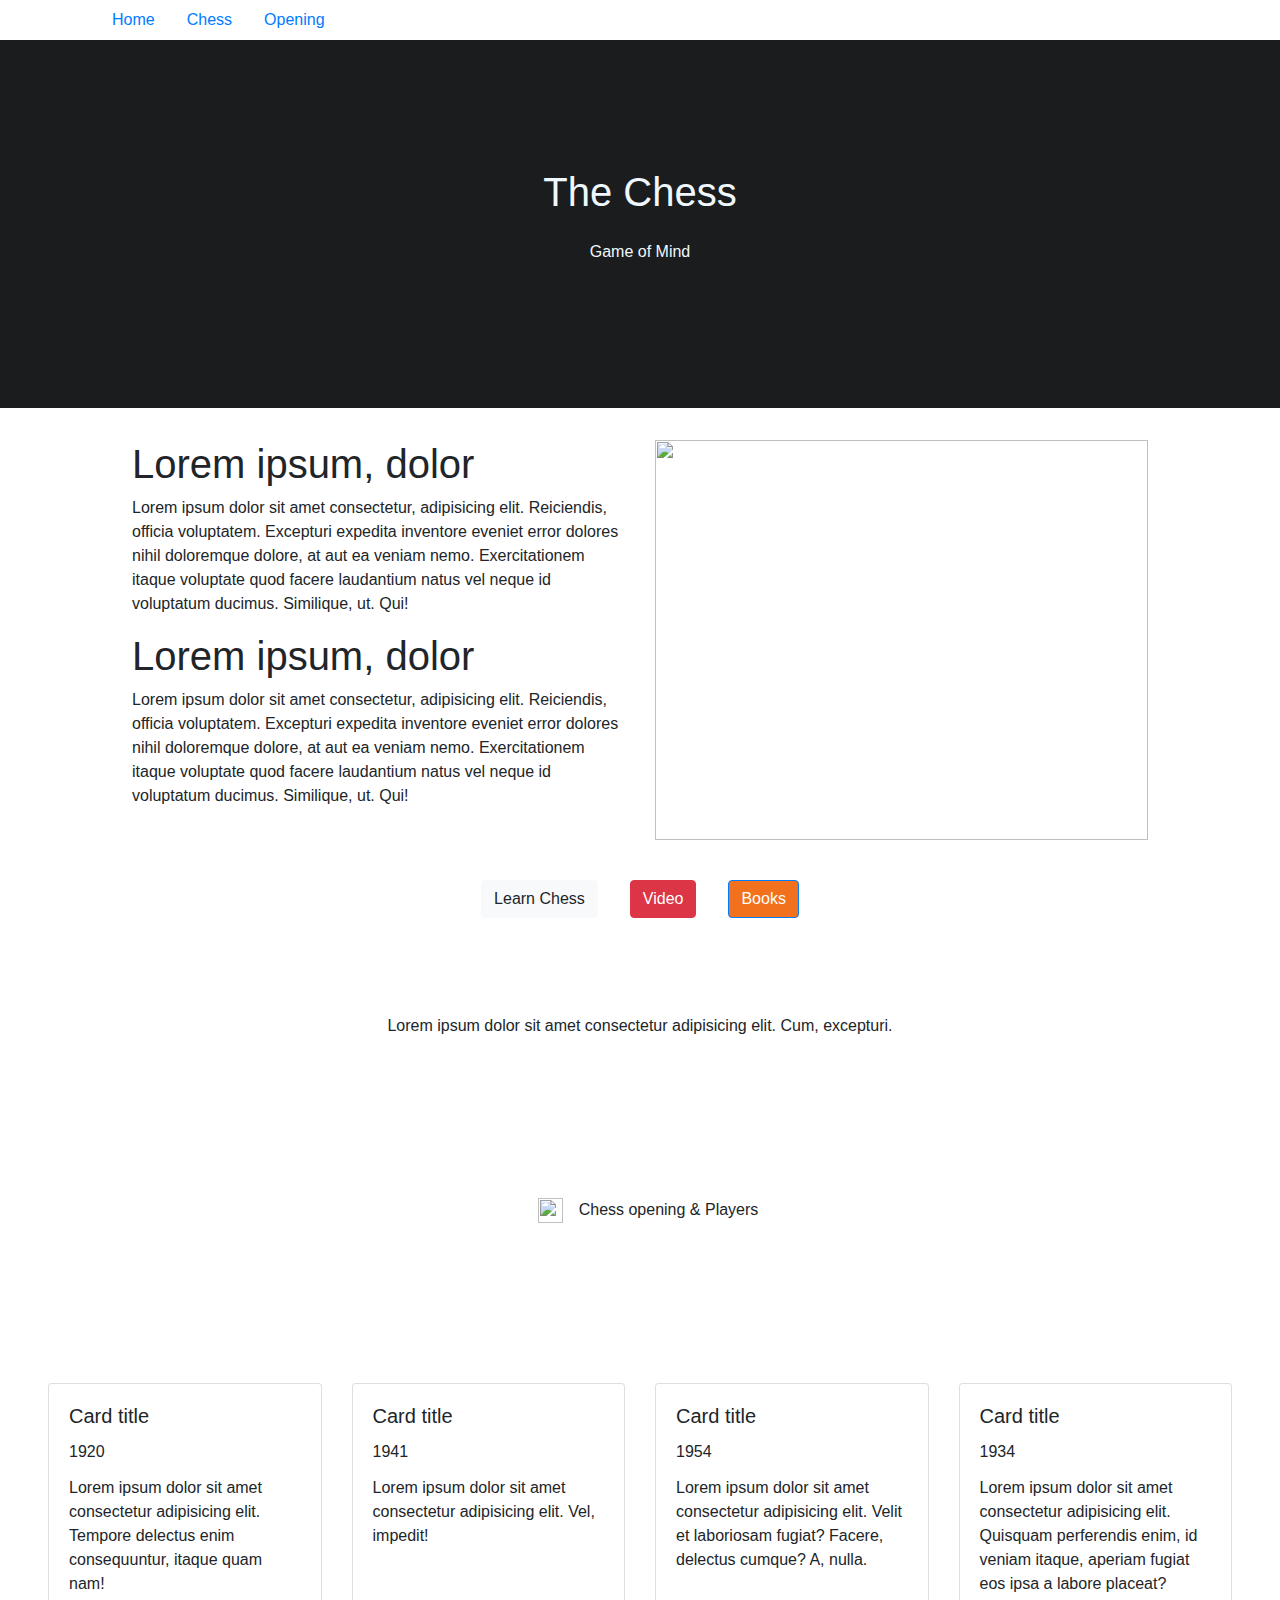
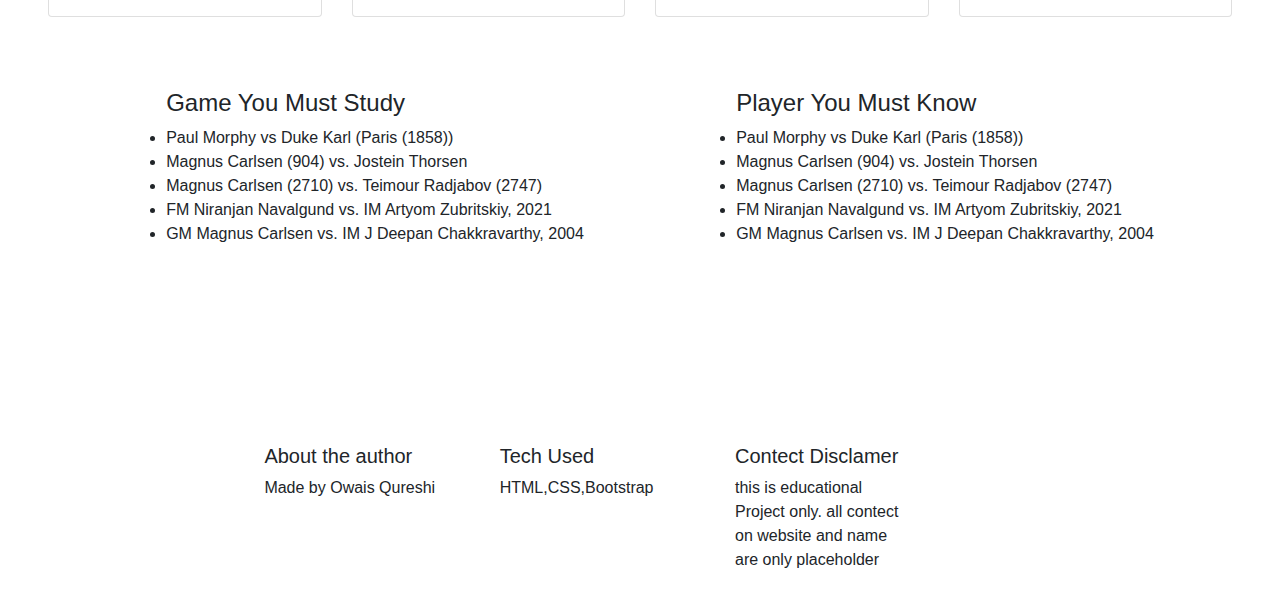
==== index.html @ cb864bc7 "footer fix" ====
<!DOCTYPE html>
<html lang="en">

<head>
  <meta name="viewport" content="width=device-width, initial-scale=1" />
  <link rel="stylesheet" href="https://maxcdn.bootstrapcdn.com/bootstrap/4.5.2/css/bootstrap.min.css" />
  <script src="https://ajax.googleapis.com/ajax/libs/jquery/3.5.1/jquery.min.js"></script>
  <script src="https://cdnjs.cloudflare.com/ajax/libs/popper.js/1.16.0/umd/popper.min.js"></script>
  <script src="https://maxcdn.bootstrapcdn.com/bootstrap/4.5.2/js/bootstrap.min.js"></script>
  <style>
    .navbar .navbar-toggler {
      border-color: transparent;
    }
  </style>
  <link rel="stylesheet" href="style.css" />
</head>

<body>
  <div class="container" style="max-width: 100%">

    <div class="row">
      <div class="col-sm-12 p-0">
        <div class="d-md-none">
          <nav class="navbar navbar-light bg-dark" style="max-width: 1500px">
            <button class="navbar-toggler" type="button" data-toggle="collapse" data-target="#toggle"
              aria-controls="navbarSupportedContent" aria-expanded="false" aria-label="Toggle navigation">
              <span class="navbar-toggler-icon"></span>
            </button>

            <div class="collapse navbar-collapse" id="toggle">
              <ul class=" nav">
                <li class="nav-item">
                  <a class="nav-link active" href="#Home">Home</a>
                </li>
                <li class="nav-item">
                  <a class="nav-link" href="#Chess">Chess</a>
                </li>
                <li class="nav-item">
                  <a class="nav-link" href="#Opening">Opening</a>
                </li>
              </ul>
            </div>
          </nav>
        </div>
        <div class="col-sm-12 navigation p-0 m-0">
          <nav class="prime_style d-none d-md-block">
            <ul class="nav" style="margin-left: 6rem;">
              <li class="nav-item">
                <a class="nav-link text-primary active" href="#Home">Home</a>
              </li>
              <li class="nav-item">
                <a class="nav-link" href="#Chess">Chess</a>
              </li>
              <li class="nav-item">
                <a class="nav-link" href="#Opening">Opening</a>
              </li>
            </ul>
          </nav>
        </div>
      </div>
    </div>
    <div class="row" style="padding: 8rem;background-color: #1B1C1D; color: aliceblue;">
      <div class="col-12 text-center">
        <h1 class="pb-3">The Chess</h1>
        <p>Game of Mind</p>
      </div>
    </div>


    <!-- menu and showcase end -->
    <div class="container-sm">

      <div class="row m-4 p-2">
        <div class="col-xs-12  col-md-6" id="Chess">
          <div>
            <h1>Lorem ipsum, dolor</h1>
            <p>
              Lorem ipsum dolor sit amet consectetur, adipisicing elit.
              Reiciendis, officia voluptatem. Excepturi expedita inventore eveniet
              error dolores nihil doloremque dolore, at aut ea veniam nemo.
              Exercitationem itaque voluptate quod facere laudantium natus vel
              neque id voluptatum ducimus. Similique, ut. Qui!
            </p>
          </div>

          <div>
            <h1>Lorem ipsum, dolor</h1>
            <p>
              Lorem ipsum dolor sit amet consectetur, adipisicing elit.
              Reiciendis, officia voluptatem. Excepturi expedita inventore eveniet
              error dolores nihil doloremque dolore, at aut ea veniam nemo.
              Exercitationem itaque voluptate quod facere laudantium natus vel
              neque id voluptatum ducimus. Similique, ut. Qui!
            </p>
          </div>
        </div>
        <div class="col-xs-12  col-md-6">
          <img src="./mainPic.png" style="width:100%;height:400px;" />
        </div>
      </div>
    </div>
  </div>

  <div class="d-flex text-center align-items-center justify-content-center social">
    <button type="button" class="btn btn-light mx-3 mt-2">
      <i class="fa-brands fa-wikipedia-w"></i>Learn Chess
    </button>
    <button type="button" class="btn btn-danger mx-3 mt-2">
      <i class="fa-brands fa-youtube"></i>Video
    </button>
    <button type="button" class="btn btn-primary mx-3 mt-2" style="background-color: #f2711c">
      <i class="fa-brands fa-amazon"></i>Books
    </button>
  </div>
  </div>


  <div class="container prime_style mt-5 p-5" style="max-width: 100%">
    <div class="row">
      <div class="col-12  d-flex justify-content-center ">
        <p>Lorem ipsum dolor sit amet consectetur adipisicing elit. Cum, excepturi.</p>
      </div>
    </div>
  </div>


  <div class="container  mt-5 p-5" style="max-width: 100%">
    <div class="row">
      <div class="col-12  d-flex justify-content-center ">
        <p class="font"> <span class="m-3"><img src="./strategy.png" width="25px" height="25px" alt=""></span>Chess
          opening & Players</p>
      </div>
    </div>
  </div>

  <div class="container d-flex justify-content-center  mt-5 p-5" style="max-width: 100%">
    <div class="row">
      <div class="col-lg-3 col-md-6 d-flex justify-content-center mb-4">
        <div class="card" style="width: 18rem;">

          <div class="card-body">
            <h5 class="card-title">Card title</h5>
            <p class="card-title">1920</p>
            <p class="card-text">Lorem ipsum dolor sit amet consectetur adipisicing elit. Tempore delectus enim
              consequuntur, itaque quam nam!</p>

          </div>
        </div>
      </div>

      <div class="col-lg-3 col-md-6 d-flex justify-content-center mb-4 ">
        <div class="card" style="width: 18rem;">

          <div class="card-body">
            <h5 class="card-title">Card title</h5>
            <p class="card-title">1941</p>
            <p class="card-text">Lorem ipsum dolor sit amet consectetur adipisicing elit. Vel, impedit!</p>

          </div>
        </div>
      </div>
      <div class="col-lg-3 col-md-6 d-flex justify-content-center mb-4">
        <div class="card" style="width: 18rem;">

          <div class="card-body">

            <h5 class="card-title">Card title</h5>
            <p class="card-title">1954</p>
            <p class="card-text">Lorem ipsum dolor sit amet consectetur adipisicing elit. Velit et laboriosam fugiat?
              Facere, delectus cumque? A, nulla.</p>

          </div>
        </div>
      </div>

      <div class="col-lg-3 col-md-6 d-flex justify-content-center mb-4">
        <div class="card" style="width: 18rem;">
          <div class="card-body">
            <h5 class="card-title">Card title</h5>
            <p class="card-title">1934</p>
            <p class="card-text">Lorem ipsum dolor sit amet consectetur adipisicing elit. Quisquam perferendis enim, id
              veniam itaque, aperiam fugiat eos ipsa a labore placeat?</p>
          </div>
        </div>
      </div>
    </div>
  </div>

  <div class="container">


    <div class="row">
      <div class="col-md-6  col-sm-12 d-flex justify-content-center">
        <ul>
          <h4> Game You Must Study</h4>
          <li>Paul Morphy vs Duke Karl (Paris (1858))</li>
          <li>Magnus Carlsen (904) vs. Jostein Thorsen</li>
          <li>Magnus Carlsen (2710) vs. Teimour Radjabov (2747)</li>
          <li>FM Niranjan Navalgund vs. IM Artyom Zubritskiy, 2021</li>
          <li>GM Magnus Carlsen vs. IM J Deepan Chakkravarthy, 2004</li>
        </ul>
      </div>
      <div class="col-md-6  col-sm-12 d-flex justify-content-center">
        <ul>
          <h4> Player You Must Know</h4>
          <li>Paul Morphy vs Duke Karl (Paris (1858))</li>
          <li>Magnus Carlsen (904) vs. Jostein Thorsen</li>
          <li>Magnus Carlsen (2710) vs. Teimour Radjabov (2747)</li>
          <li>FM Niranjan Navalgund vs. IM Artyom Zubritskiy, 2021</li>
          <li>GM Magnus Carlsen vs. IM J Deepan Chakkravarthy, 2004</li>
        </ul>
      </div>
    </div>
  </div>  




  <div class="container-fluaid prime_style" style="margin-top: 10.4rem">
    <div class="container  d-flex justify-content-center">
    
     <div class="row">
    
     
      <div class="col-xl-3 col-sm-12  justify-content-center m-sm-3" style="border-right: 1px solid rgb(255, 255, 255);">
        <h5>About the author</h5>
        <p>Made by Owais Qureshi</p>
      </div>

      <div class="col-xl-3 col-sm-12  justify-content-center m-sm-3"  style="border-right: 1px solid rgb(255, 255, 255);">
        <h5>Tech Used</h5>
        <p>HTML,CSS,Bootstrap</p>
      </div>
      <div class="col-xl-3 col-sm-12  justify-content-center m-sm-3" >
        <h5>Contect Disclamer</h5>
        <p>
          this is educational Project only. all contect <br />on website and
          name are only placeholder
        </p>
      </div>
    </div>
  </div>
  </div>

  <script src="https://cdn.jsdelivr.net/npm/bootstrap@5.3.0-alpha3/dist/js/bootstrap.bundle.min.js"
    integrity="sha384-ENjdO4Dr2bkBIFxQpeoTz1HIcje39Wm4jDKdf19U8gI4ddQ3GYNS7NTKfAdVQSZe"
    crossorigin="anonymous"></script>
</body>

</html>
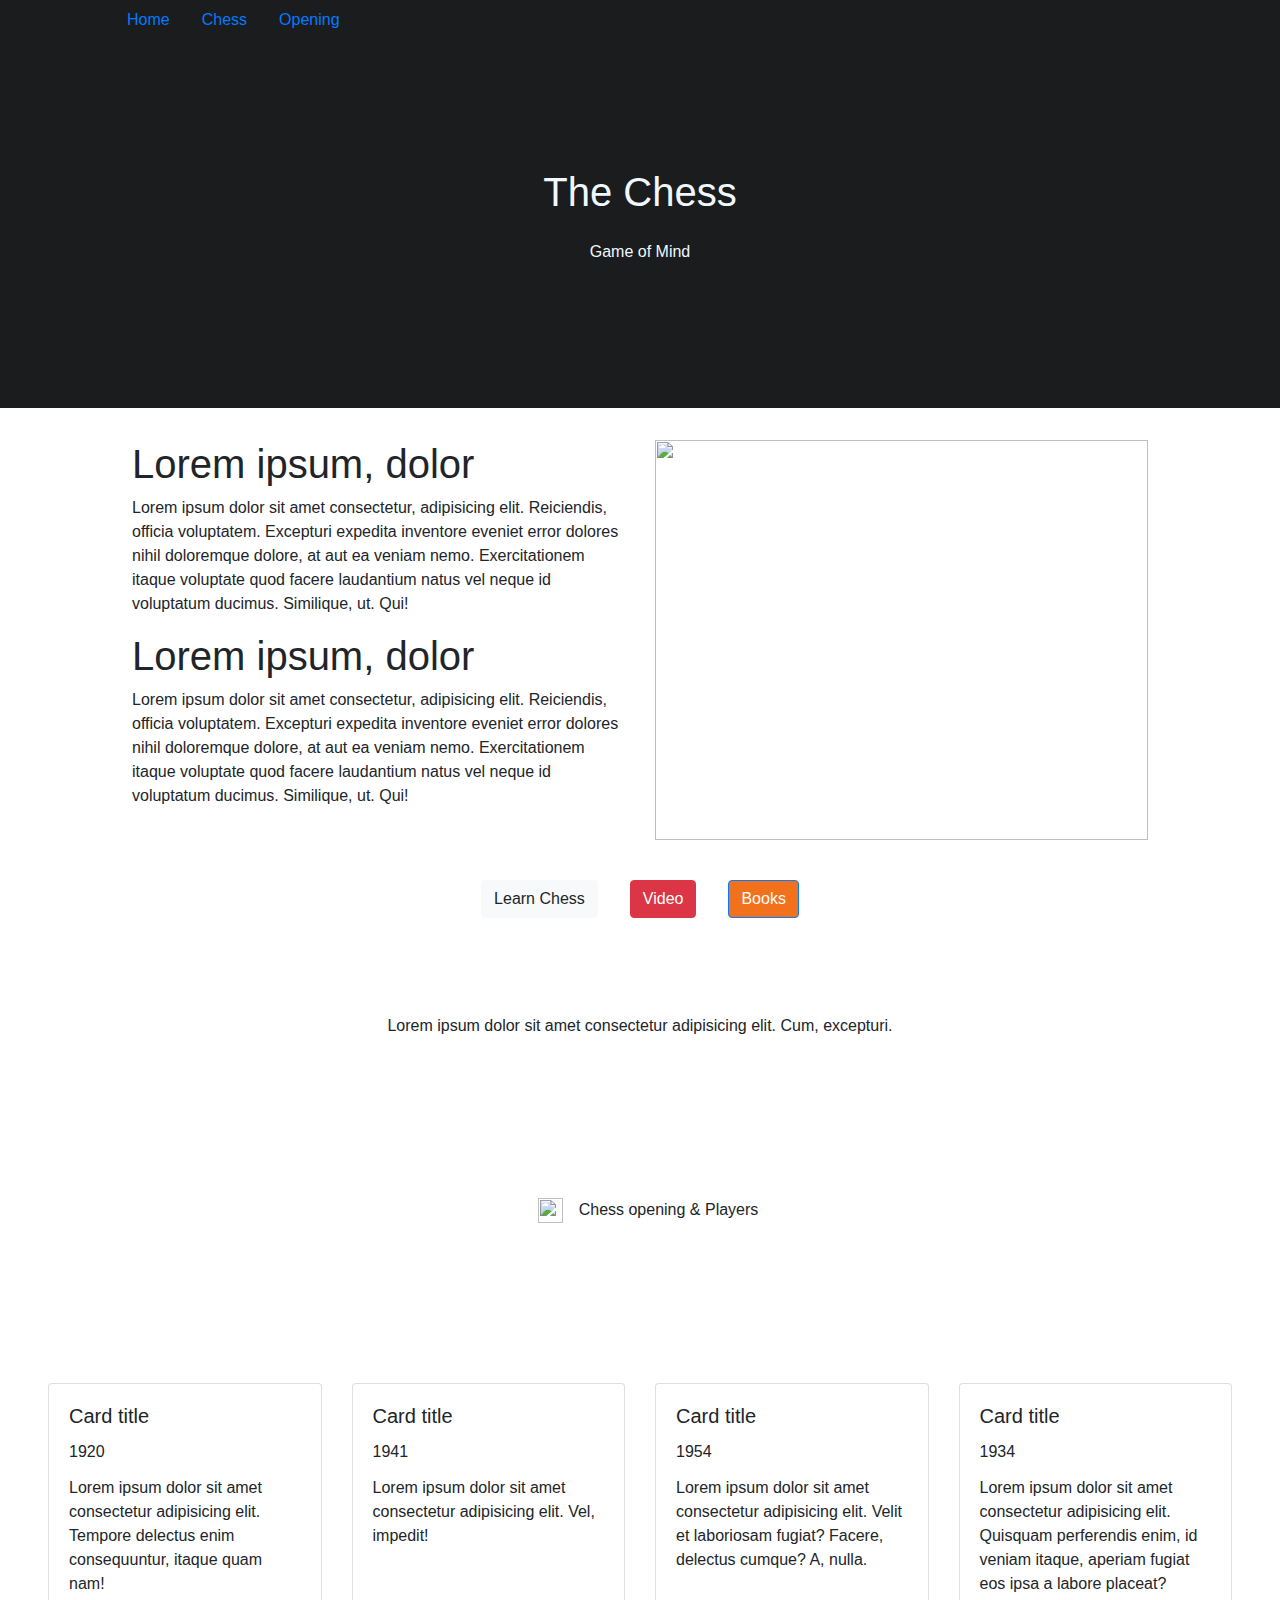
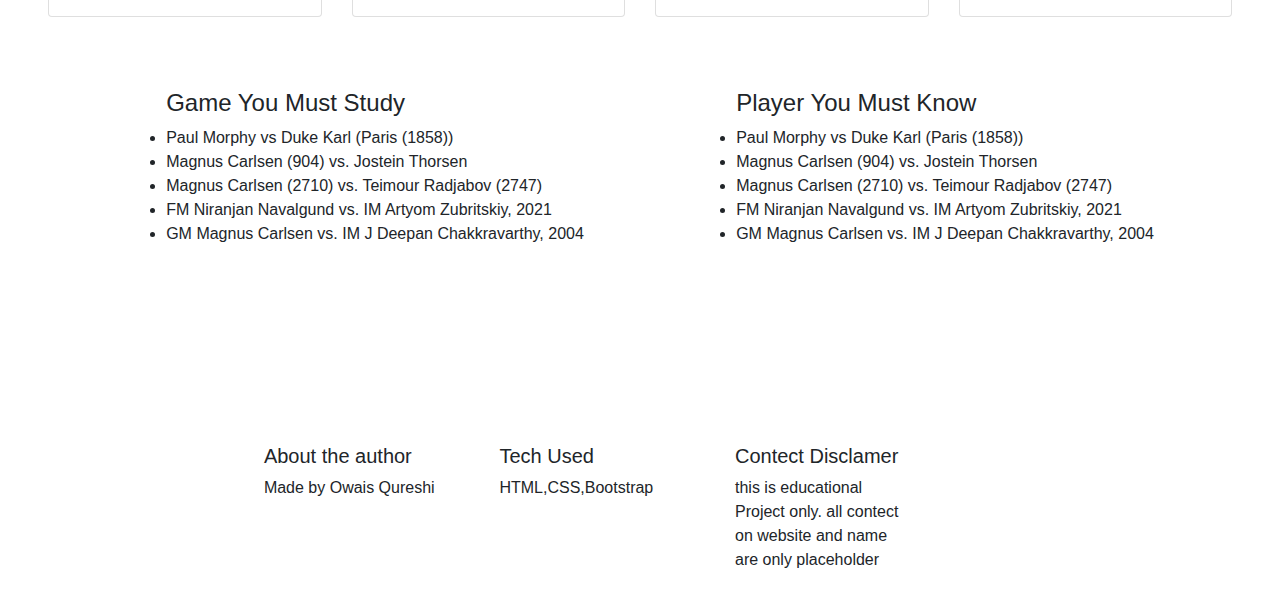
==== commit d353e83d: "menu padding issue fix" ====
--- a/index.html
+++ b/index.html
@@ -17,7 +17,6 @@
 
 <body>
   <div class="container" style="max-width: 100%">
-
     <div class="row">
       <div class="col-sm-12 p-0">
         <div class="d-md-none">
@@ -42,64 +41,66 @@
             </div>
           </nav>
         </div>
-        <div class="col-sm-12 navigation p-0 m-0">
-          <nav class="prime_style d-none d-md-block">
-            <ul class="nav" style="margin-left: 6rem;">
-              <li class="nav-item">
-                <a class="nav-link text-primary active" href="#Home">Home</a>
-              </li>
-              <li class="nav-item">
-                <a class="nav-link" href="#Chess">Chess</a>
-              </li>
-              <li class="nav-item">
-                <a class="nav-link" href="#Opening">Opening</a>
-              </li>
-            </ul>
-          </nav>
-        </div>
-      </div>
-    </div>
-    <div class="row" style="padding: 8rem;background-color: #1B1C1D; color: aliceblue;">
-      <div class="col-12 text-center">
+      
+      </div>
+      
+    </div>
+    <div class="row" style="background-color: #1B1C1D; color: aliceblue;">
+      <div class="col-sm-12">
+        <nav class="d-none d-md-block"  style="margin-left:6rem">
+          <ul class="nav">
+            <li class="nav-item">
+              <a class="nav-link text-primary active" href="#Home">Home</a>
+            </li>
+            <li class="nav-item">
+              <a class="nav-link" href="#Chess">Chess</a>
+            </li>
+            <li class="nav-item">
+              <a class="nav-link" href="#Opening">Opening</a>
+            </li>
+          </ul>
+        </nav>
+      </div>
+      <div class="col-12 text-center" style="padding: 8rem;">
         <h1 class="pb-3">The Chess</h1>
         <p>Game of Mind</p>
       </div>
     </div>
-
-
-    <!-- menu and showcase end -->
-    <div class="container-sm">
-
-      <div class="row m-4 p-2">
-        <div class="col-xs-12  col-md-6" id="Chess">
-          <div>
-            <h1>Lorem ipsum, dolor</h1>
-            <p>
-              Lorem ipsum dolor sit amet consectetur, adipisicing elit.
-              Reiciendis, officia voluptatem. Excepturi expedita inventore eveniet
-              error dolores nihil doloremque dolore, at aut ea veniam nemo.
-              Exercitationem itaque voluptate quod facere laudantium natus vel
-              neque id voluptatum ducimus. Similique, ut. Qui!
-            </p>
-          </div>
-
-          <div>
-            <h1>Lorem ipsum, dolor</h1>
-            <p>
-              Lorem ipsum dolor sit amet consectetur, adipisicing elit.
-              Reiciendis, officia voluptatem. Excepturi expedita inventore eveniet
-              error dolores nihil doloremque dolore, at aut ea veniam nemo.
-              Exercitationem itaque voluptate quod facere laudantium natus vel
-              neque id voluptatum ducimus. Similique, ut. Qui!
-            </p>
-          </div>
-        </div>
-        <div class="col-xs-12  col-md-6">
-          <img src="./mainPic.png" style="width:100%;height:400px;" />
-        </div>
-      </div>
-    </div>
-  </div>
+  </div>
+  
+  <!-- menu and showcase end -->
+  <div class="container-sm">
+
+    <div class="row m-4 p-2">
+      <div class="col-xs-12  col-md-6" id="Chess">
+        <div>
+          <h1>Lorem ipsum, dolor</h1>
+          <p>
+            Lorem ipsum dolor sit amet consectetur, adipisicing elit.
+            Reiciendis, officia voluptatem. Excepturi expedita inventore eveniet
+            error dolores nihil doloremque dolore, at aut ea veniam nemo.
+            Exercitationem itaque voluptate quod facere laudantium natus vel
+            neque id voluptatum ducimus. Similique, ut. Qui!
+          </p>
+        </div>
+
+        <div>
+          <h1>Lorem ipsum, dolor</h1>
+          <p>
+            Lorem ipsum dolor sit amet consectetur, adipisicing elit.
+            Reiciendis, officia voluptatem. Excepturi expedita inventore eveniet
+            error dolores nihil doloremque dolore, at aut ea veniam nemo.
+            Exercitationem itaque voluptate quod facere laudantium natus vel
+            neque id voluptatum ducimus. Similique, ut. Qui!
+          </p>
+        </div>
+      </div>
+      <div class="col-xs-12  col-md-6">
+        <img src="./mainPic.png" style="width:100%;height:400px;" />
+      </div>
+    </div>
+  </div>
+
 
   <div class="d-flex text-center align-items-center justify-content-center social">
     <button type="button" class="btn btn-light mx-3 mt-2">
@@ -211,35 +212,38 @@
         </ul>
       </div>
     </div>
-  </div>  
+  </div>
 
 
 
 
   <div class="container-fluaid prime_style" style="margin-top: 10.4rem">
     <div class="container  d-flex justify-content-center">
-    
-     <div class="row">
-    
-     
-      <div class="col-xl-3 col-sm-12  justify-content-center m-sm-3" style="border-right: 1px solid rgb(255, 255, 255);">
-        <h5>About the author</h5>
-        <p>Made by Owais Qureshi</p>
-      </div>
-
-      <div class="col-xl-3 col-sm-12  justify-content-center m-sm-3"  style="border-right: 1px solid rgb(255, 255, 255);">
-        <h5>Tech Used</h5>
-        <p>HTML,CSS,Bootstrap</p>
-      </div>
-      <div class="col-xl-3 col-sm-12  justify-content-center m-sm-3" >
-        <h5>Contect Disclamer</h5>
-        <p>
-          this is educational Project only. all contect <br />on website and
-          name are only placeholder
-        </p>
-      </div>
-    </div>
-  </div>
+
+      <div class="row">
+
+
+        <div class="col-xl-3 col-sm-12  justify-content-center m-sm-3"
+          style="border-right: 1px solid rgb(255, 255, 255);">
+          <h5>About the author</h5>
+          <p>Made by Owais Qureshi</p>
+        </div>
+
+        <div class="col-xl-3 col-sm-12  justify-content-center m-sm-3"
+          style="border-right: 1px solid rgb(255, 255, 255);">
+          <h5>Tech Used</h5>
+          <p>HTML,CSS,Bootstrap</p>
+        </div>
+        <div class="col-xl-3 col-sm-12  justify-content-center m-sm-3"
+          style="border-right: 1px solid rgb(255, 255, 255);">
+          <h5>Contect Disclamer</h5>
+          <p>
+            this is educational Project only. all contect <br />on website and
+            name are only placeholder
+          </p>
+        </div>
+      </div>
+    </div>
   </div>
 
   <script src="https://cdn.jsdelivr.net/npm/bootstrap@5.3.0-alpha3/dist/js/bootstrap.bundle.min.js"
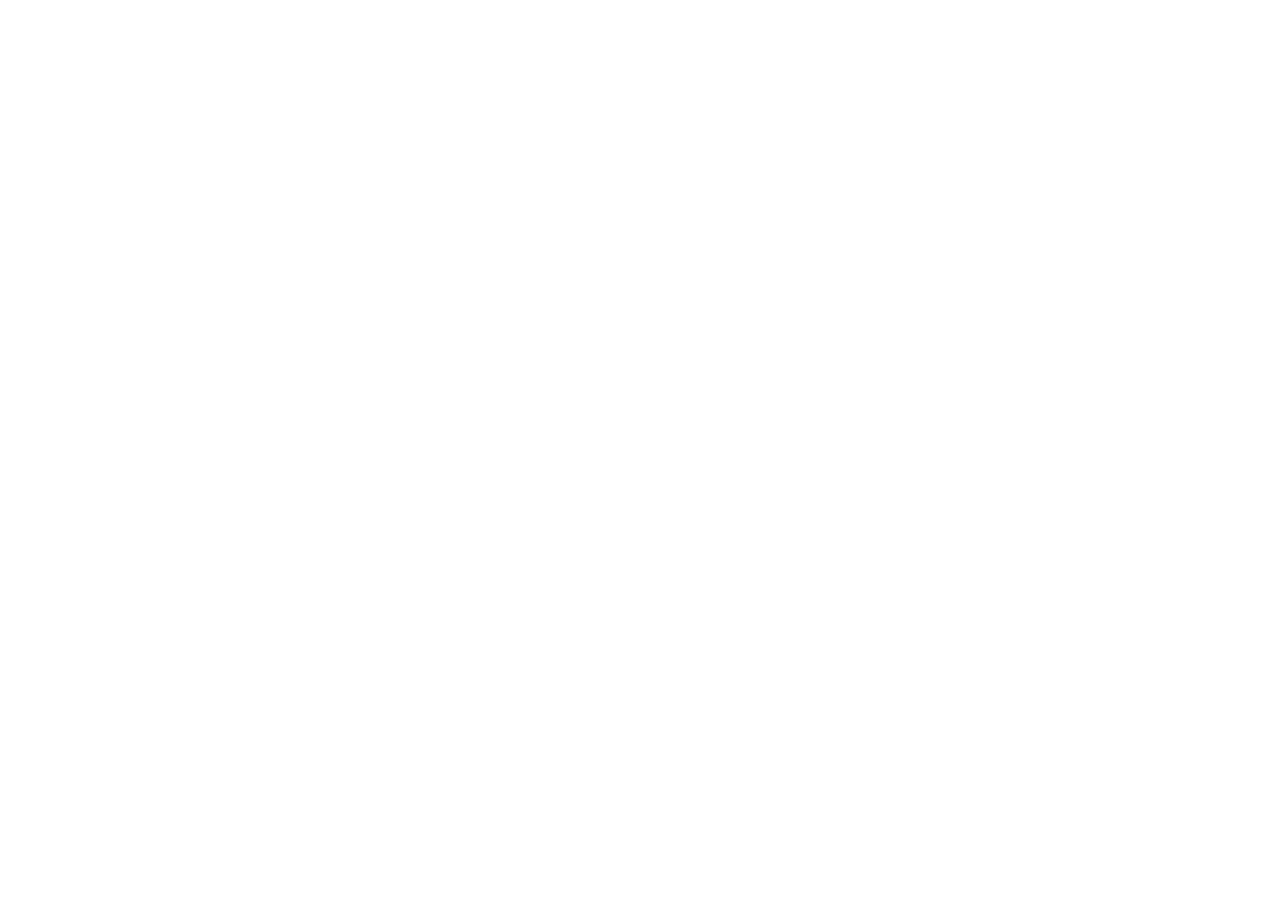
==== commit 2c3dc6d3: "init" ====
--- a/index.html
+++ b/index.html
@@ -16,235 +16,7 @@
 </head>
 
 <body>
-  <div class="container" style="max-width: 100%">
-    <div class="row">
-      <div class="col-sm-12 p-0">
-        <div class="d-md-none">
-          <nav class="navbar navbar-light bg-dark" style="max-width: 1500px">
-            <button class="navbar-toggler" type="button" data-toggle="collapse" data-target="#toggle"
-              aria-controls="navbarSupportedContent" aria-expanded="false" aria-label="Toggle navigation">
-              <span class="navbar-toggler-icon"></span>
-            </button>
-
-            <div class="collapse navbar-collapse" id="toggle">
-              <ul class=" nav">
-                <li class="nav-item">
-                  <a class="nav-link active" href="#Home">Home</a>
-                </li>
-                <li class="nav-item">
-                  <a class="nav-link" href="#Chess">Chess</a>
-                </li>
-                <li class="nav-item">
-                  <a class="nav-link" href="#Opening">Opening</a>
-                </li>
-              </ul>
-            </div>
-          </nav>
-        </div>
-      
-      </div>
-      
-    </div>
-    <div class="row" style="background-color: #1B1C1D; color: aliceblue;">
-      <div class="col-sm-12">
-        <nav class="d-none d-md-block"  style="margin-left:6rem">
-          <ul class="nav">
-            <li class="nav-item">
-              <a class="nav-link text-primary active" href="#Home">Home</a>
-            </li>
-            <li class="nav-item">
-              <a class="nav-link" href="#Chess">Chess</a>
-            </li>
-            <li class="nav-item">
-              <a class="nav-link" href="#Opening">Opening</a>
-            </li>
-          </ul>
-        </nav>
-      </div>
-      <div class="col-12 text-center" style="padding: 8rem;">
-        <h1 class="pb-3">The Chess</h1>
-        <p>Game of Mind</p>
-      </div>
-    </div>
-  </div>
   
-  <!-- menu and showcase end -->
-  <div class="container-sm">
-
-    <div class="row m-4 p-2">
-      <div class="col-xs-12  col-md-6" id="Chess">
-        <div>
-          <h1>Lorem ipsum, dolor</h1>
-          <p>
-            Lorem ipsum dolor sit amet consectetur, adipisicing elit.
-            Reiciendis, officia voluptatem. Excepturi expedita inventore eveniet
-            error dolores nihil doloremque dolore, at aut ea veniam nemo.
-            Exercitationem itaque voluptate quod facere laudantium natus vel
-            neque id voluptatum ducimus. Similique, ut. Qui!
-          </p>
-        </div>
-
-        <div>
-          <h1>Lorem ipsum, dolor</h1>
-          <p>
-            Lorem ipsum dolor sit amet consectetur, adipisicing elit.
-            Reiciendis, officia voluptatem. Excepturi expedita inventore eveniet
-            error dolores nihil doloremque dolore, at aut ea veniam nemo.
-            Exercitationem itaque voluptate quod facere laudantium natus vel
-            neque id voluptatum ducimus. Similique, ut. Qui!
-          </p>
-        </div>
-      </div>
-      <div class="col-xs-12  col-md-6">
-        <img src="./mainPic.png" style="width:100%;height:400px;" />
-      </div>
-    </div>
-  </div>
-
-
-  <div class="d-flex text-center align-items-center justify-content-center social">
-    <button type="button" class="btn btn-light mx-3 mt-2">
-      <i class="fa-brands fa-wikipedia-w"></i>Learn Chess
-    </button>
-    <button type="button" class="btn btn-danger mx-3 mt-2">
-      <i class="fa-brands fa-youtube"></i>Video
-    </button>
-    <button type="button" class="btn btn-primary mx-3 mt-2" style="background-color: #f2711c">
-      <i class="fa-brands fa-amazon"></i>Books
-    </button>
-  </div>
-  </div>
-
-
-  <div class="container prime_style mt-5 p-5" style="max-width: 100%">
-    <div class="row">
-      <div class="col-12  d-flex justify-content-center ">
-        <p>Lorem ipsum dolor sit amet consectetur adipisicing elit. Cum, excepturi.</p>
-      </div>
-    </div>
-  </div>
-
-
-  <div class="container  mt-5 p-5" style="max-width: 100%">
-    <div class="row">
-      <div class="col-12  d-flex justify-content-center ">
-        <p class="font"> <span class="m-3"><img src="./strategy.png" width="25px" height="25px" alt=""></span>Chess
-          opening & Players</p>
-      </div>
-    </div>
-  </div>
-
-  <div class="container d-flex justify-content-center  mt-5 p-5" style="max-width: 100%">
-    <div class="row">
-      <div class="col-lg-3 col-md-6 d-flex justify-content-center mb-4">
-        <div class="card" style="width: 18rem;">
-
-          <div class="card-body">
-            <h5 class="card-title">Card title</h5>
-            <p class="card-title">1920</p>
-            <p class="card-text">Lorem ipsum dolor sit amet consectetur adipisicing elit. Tempore delectus enim
-              consequuntur, itaque quam nam!</p>
-
-          </div>
-        </div>
-      </div>
-
-      <div class="col-lg-3 col-md-6 d-flex justify-content-center mb-4 ">
-        <div class="card" style="width: 18rem;">
-
-          <div class="card-body">
-            <h5 class="card-title">Card title</h5>
-            <p class="card-title">1941</p>
-            <p class="card-text">Lorem ipsum dolor sit amet consectetur adipisicing elit. Vel, impedit!</p>
-
-          </div>
-        </div>
-      </div>
-      <div class="col-lg-3 col-md-6 d-flex justify-content-center mb-4">
-        <div class="card" style="width: 18rem;">
-
-          <div class="card-body">
-
-            <h5 class="card-title">Card title</h5>
-            <p class="card-title">1954</p>
-            <p class="card-text">Lorem ipsum dolor sit amet consectetur adipisicing elit. Velit et laboriosam fugiat?
-              Facere, delectus cumque? A, nulla.</p>
-
-          </div>
-        </div>
-      </div>
-
-      <div class="col-lg-3 col-md-6 d-flex justify-content-center mb-4">
-        <div class="card" style="width: 18rem;">
-          <div class="card-body">
-            <h5 class="card-title">Card title</h5>
-            <p class="card-title">1934</p>
-            <p class="card-text">Lorem ipsum dolor sit amet consectetur adipisicing elit. Quisquam perferendis enim, id
-              veniam itaque, aperiam fugiat eos ipsa a labore placeat?</p>
-          </div>
-        </div>
-      </div>
-    </div>
-  </div>
-
-  <div class="container">
-
-
-    <div class="row">
-      <div class="col-md-6  col-sm-12 d-flex justify-content-center">
-        <ul>
-          <h4> Game You Must Study</h4>
-          <li>Paul Morphy vs Duke Karl (Paris (1858))</li>
-          <li>Magnus Carlsen (904) vs. Jostein Thorsen</li>
-          <li>Magnus Carlsen (2710) vs. Teimour Radjabov (2747)</li>
-          <li>FM Niranjan Navalgund vs. IM Artyom Zubritskiy, 2021</li>
-          <li>GM Magnus Carlsen vs. IM J Deepan Chakkravarthy, 2004</li>
-        </ul>
-      </div>
-      <div class="col-md-6  col-sm-12 d-flex justify-content-center">
-        <ul>
-          <h4> Player You Must Know</h4>
-          <li>Paul Morphy vs Duke Karl (Paris (1858))</li>
-          <li>Magnus Carlsen (904) vs. Jostein Thorsen</li>
-          <li>Magnus Carlsen (2710) vs. Teimour Radjabov (2747)</li>
-          <li>FM Niranjan Navalgund vs. IM Artyom Zubritskiy, 2021</li>
-          <li>GM Magnus Carlsen vs. IM J Deepan Chakkravarthy, 2004</li>
-        </ul>
-      </div>
-    </div>
-  </div>
-
-
-
-
-  <div class="container-fluaid prime_style" style="margin-top: 10.4rem">
-    <div class="container  d-flex justify-content-center">
-
-      <div class="row">
-
-
-        <div class="col-xl-3 col-sm-12  justify-content-center m-sm-3"
-          style="border-right: 1px solid rgb(255, 255, 255);">
-          <h5>About the author</h5>
-          <p>Made by Owais Qureshi</p>
-        </div>
-
-        <div class="col-xl-3 col-sm-12  justify-content-center m-sm-3"
-          style="border-right: 1px solid rgb(255, 255, 255);">
-          <h5>Tech Used</h5>
-          <p>HTML,CSS,Bootstrap</p>
-        </div>
-        <div class="col-xl-3 col-sm-12  justify-content-center m-sm-3"
-          style="border-right: 1px solid rgb(255, 255, 255);">
-          <h5>Contect Disclamer</h5>
-          <p>
-            this is educational Project only. all contect <br />on website and
-            name are only placeholder
-          </p>
-        </div>
-      </div>
-    </div>
-  </div>
 
   <script src="https://cdn.jsdelivr.net/npm/bootstrap@5.3.0-alpha3/dist/js/bootstrap.bundle.min.js"
     integrity="sha384-ENjdO4Dr2bkBIFxQpeoTz1HIcje39Wm4jDKdf19U8gI4ddQ3GYNS7NTKfAdVQSZe"
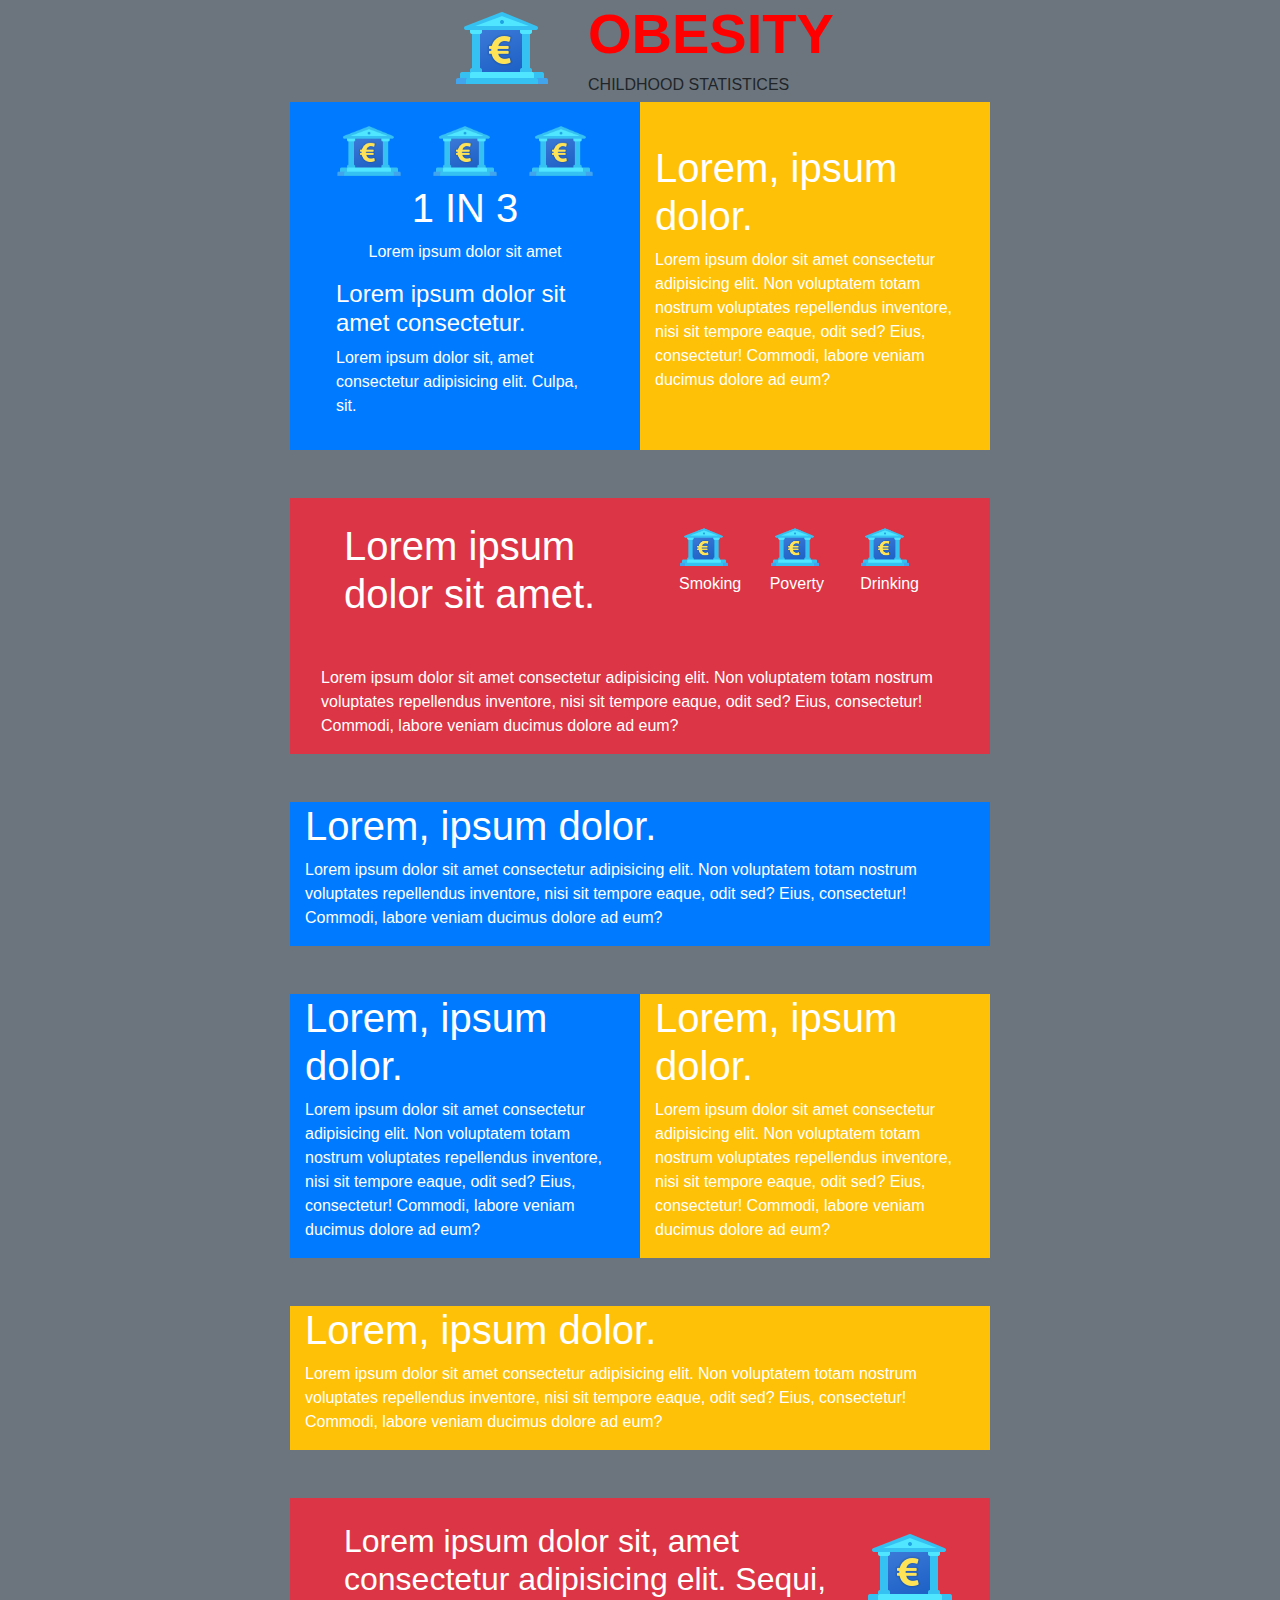
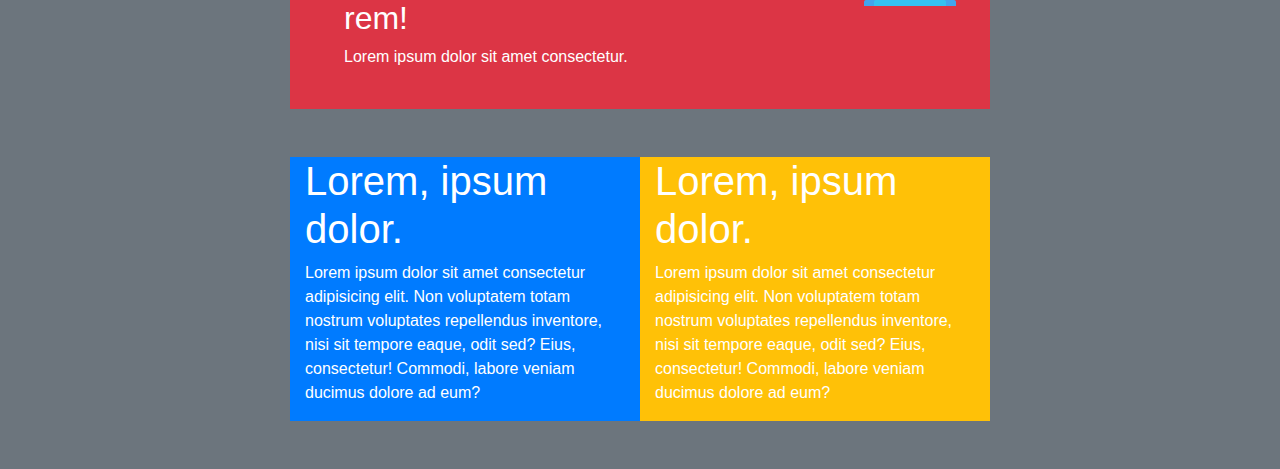
==== commit 4e1ad9d0: "init" ====
--- a/index.html
+++ b/index.html
@@ -15,8 +15,126 @@
   <link rel="stylesheet" href="style.css" />
 </head>
 
-<body>
-  
+<body class="bg-secondary">
+
+  <div class="container" style="max-width: 700px;">
+    <div class="d-flex justify-content-center">
+      <div class="row">
+        <div class="col-4"><img src="./icons8-euro-bank-building-96.png" alt=""></div>
+        <div class="col-8">
+          <h1 style="font-size:3.5em;color: red;"><b>OBESITY</b></h1>
+          <H6>CHILDHOOD STATISTICES</h6>
+        </div>
+      </div>
+    </div>
+    <div class="row mb-5">
+      <div class="bg-primary text-white col-sm-6 d-flex flex-column justify-content-center">
+        <div class="container">
+
+          <div class="row p-3 ">
+            <div class="col-4"><img src="./icons8-euro-bank-building-96.png" width="100%" height="100%" alt=""></div>
+            <div class="col-4"><img src="./icons8-euro-bank-building-96.png" width="100%" height="100%" alt=""></div>
+            <div class="col-4"><img src="./icons8-euro-bank-building-96.png" width="100%" height="100%" alt=""></div>
+            <div class="col-12">
+              <h1 class="d-flex justify-content-center">1 IN 3</h1>
+              <p class="d-flex justify-content-center"> Lorem ipsum dolor sit amet </p>
+              <h4 class="d-flex justify-content-center">Lorem ipsum dolor sit amet consectetur.</h4>
+              <p class="d-flex justify-content-center">Lorem ipsum dolor sit, amet consectetur adipisicing elit. Culpa,
+                sit.</p>
+            </div>
+          </div>
+        </div>
+      </div>
+      <div class="bg-warning text-white col-sm-6 d-flex flex-column justify-content-center">
+        <h1>Lorem, ipsum dolor.</h1>
+        <p>Lorem ipsum dolor sit amet consectetur adipisicing elit. Non voluptatem totam nostrum voluptates repellendus
+          inventore, nisi sit tempore eaque, odit sed? Eius, consectetur! Commodi, labore veniam ducimus dolore ad eum?
+        </p>
+      </div>
+    </div>
+
+    <div class="row mb-5">
+      <div class="bg-danger text-white col-12 d-flex flex-column justify-content-center">
+        <div class="container d-flex">
+          <div class="col-6 p-4">
+            <h1>Lorem ipsum dolor sit amet.</h1>
+          </div>
+          <div class="col-6 p-4">
+            <div class="container">
+              <div class="row d-flex">
+                <div class="col-4"><img width="50px" src="./icons8-euro-bank-building-96.png" alt="">Smoking</div>
+                <div class="col-4"><img width="50px" src="./icons8-euro-bank-building-96.png" alt="">Poverty</div>
+                <div class="col-4"><img width="50px" src="./icons8-euro-bank-building-96.png" alt="">Drinking</div>
+              </div>
+            </div>
+
+          </div>
+        </div>
+        <p class="container m-2 p-2">Lorem ipsum dolor sit amet consectetur adipisicing elit. Non voluptatem totam nostrum voluptates
+          repellendus
+          inventore, nisi sit tempore eaque, odit sed? Eius, consectetur! Commodi, labore veniam ducimus dolore ad eum?
+        </p>
+      </div>
+    </div>
+
+    <div class="row mb-5">
+      <div class="bg-primary text-white col-12 d-flex flex-column justify-content-center">
+        <h1>Lorem, ipsum dolor.</h1>
+        <p>Lorem ipsum dolor sit amet consectetur adipisicing elit. Non voluptatem totam nostrum voluptates repellendus
+          inventore, nisi sit tempore eaque, odit sed? Eius, consectetur! Commodi, labore veniam ducimus dolore ad eum?
+        </p>
+      </div>
+    </div>
+    <div class="row mb-5">
+      <div class="bg-primary text-white col-sm-6 d-flex flex-column justify-content-center">
+        <h1>Lorem, ipsum dolor.</h1>
+        <p>Lorem ipsum dolor sit amet consectetur adipisicing elit. Non voluptatem totam nostrum voluptates repellendus
+          inventore, nisi sit tempore eaque, odit sed? Eius, consectetur! Commodi, labore veniam ducimus dolore ad eum?
+        </p>
+      </div>
+      <div class="bg-warning text-white col-sm-6 d-flex flex-column justify-content-center">
+        <h1>Lorem, ipsum dolor.</h1>
+        <p>Lorem ipsum dolor sit amet consectetur adipisicing elit. Non voluptatem totam nostrum voluptates repellendus
+          inventore, nisi sit tempore eaque, odit sed? Eius, consectetur! Commodi, labore veniam ducimus dolore ad eum?
+        </p>
+      </div>
+    </div>
+
+    <div class="row mb-5">
+      <div class="bg-warning text-white col-12 d-flex flex-column justify-content-center">
+        <h1>Lorem, ipsum dolor.</h1>
+        <p>Lorem ipsum dolor sit amet consectetur adipisicing elit. Non voluptatem totam nostrum voluptates repellendus
+          inventore, nisi sit tempore eaque, odit sed? Eius, consectetur! Commodi, labore veniam ducimus dolore ad eum?
+        </p>
+      </div>
+    </div>
+    <div class="row mb-5">
+      <div class="bg-danger text-white col-12 d-flex flex-column justify-content-center p-4">
+        <div class="container d-flex">
+          <div class="col-10">
+            <h2>Lorem ipsum dolor sit, amet consectetur adipisicing elit. Sequi, rem!</h2>
+            <p>Lorem ipsum dolor sit amet consectetur.</p>
+          </div>
+          <div class="col-2"><img src="./icons8-euro-bank-building-96.png" alt=""></div>
+        </div>
+      </div>
+    </div>
+    <div class="row mb-5">
+      <div class="bg-primary text-white col-sm-6 d-flex flex-column justify-content-center">
+        <h1>Lorem, ipsum dolor.</h1>
+        <p>Lorem ipsum dolor sit amet consectetur adipisicing elit. Non voluptatem totam nostrum voluptates repellendus
+          inventore, nisi sit tempore eaque, odit sed? Eius, consectetur! Commodi, labore veniam ducimus dolore ad eum?
+        </p>
+      </div>
+      <div class="bg-warning text-white col-sm-6 d-flex flex-column justify-content-center">
+        <h1>Lorem, ipsum dolor.</h1>
+        <p>Lorem ipsum dolor sit amet consectetur adipisicing elit. Non voluptatem totam nostrum voluptates repellendus
+          inventore, nisi sit tempore eaque, odit sed? Eius, consectetur! Commodi, labore veniam ducimus dolore ad eum?
+        </p>
+      </div>
+    </div>
+  </div>
+
 
   <script src="https://cdn.jsdelivr.net/npm/bootstrap@5.3.0-alpha3/dist/js/bootstrap.bundle.min.js"
     integrity="sha384-ENjdO4Dr2bkBIFxQpeoTz1HIcje39Wm4jDKdf19U8gI4ddQ3GYNS7NTKfAdVQSZe"
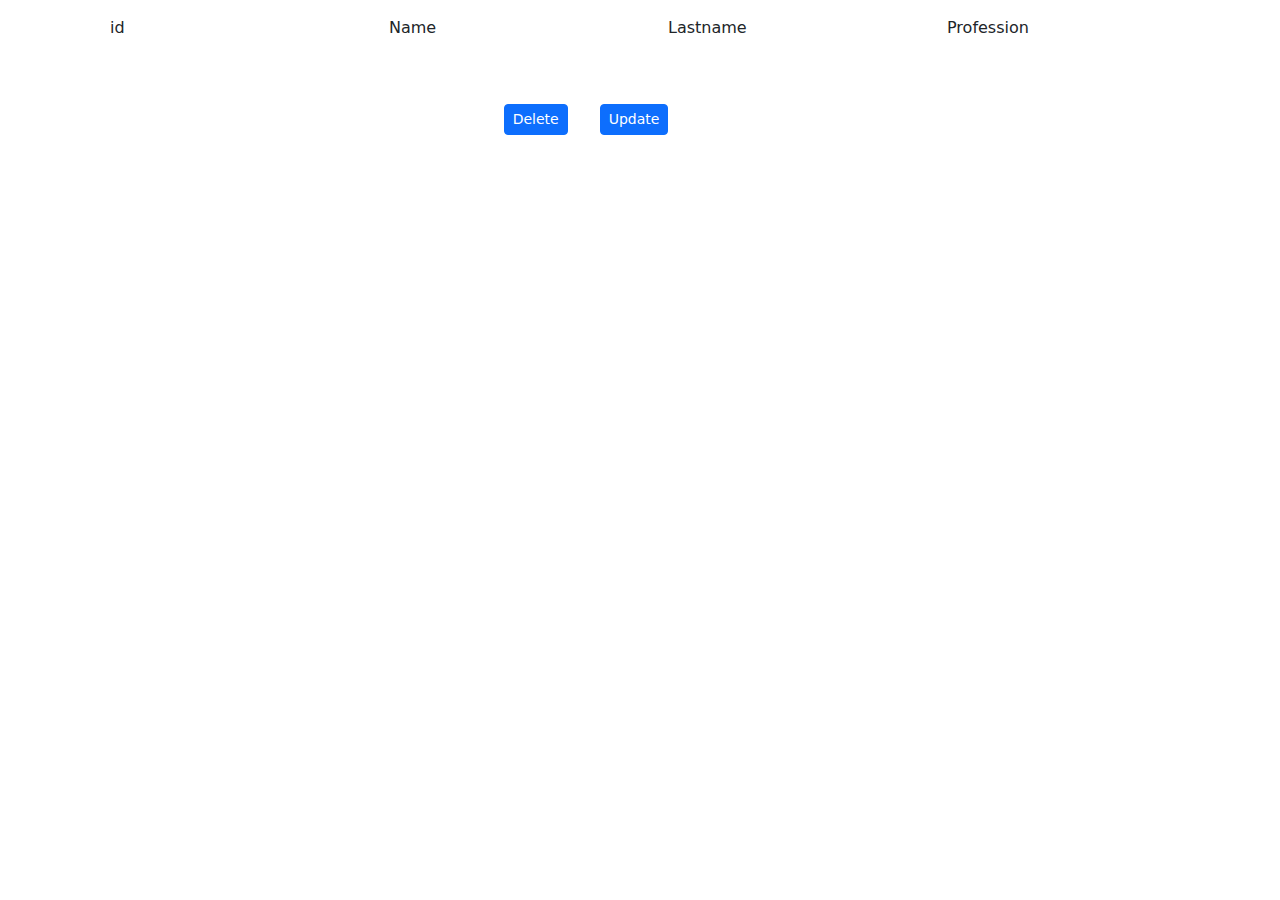
==== commit 0171bfac: "single delete" ====
--- a/index.html
+++ b/index.html
@@ -1,144 +1,100 @@
 <!DOCTYPE html>
-<html lang="en">
+<html lang="en-us">
 
 <head>
-  <meta name="viewport" content="width=device-width, initial-scale=1" />
-  <link rel="stylesheet" href="https://maxcdn.bootstrapcdn.com/bootstrap/4.5.2/css/bootstrap.min.css" />
-  <script src="https://ajax.googleapis.com/ajax/libs/jquery/3.5.1/jquery.min.js"></script>
-  <script src="https://cdnjs.cloudflare.com/ajax/libs/popper.js/1.16.0/umd/popper.min.js"></script>
-  <script src="https://maxcdn.bootstrapcdn.com/bootstrap/4.5.2/js/bootstrap.min.js"></script>
-  <style>
-    .navbar .navbar-toggler {
-      border-color: transparent;
-    }
-  </style>
-  <link rel="stylesheet" href="style.css" />
+  <meta charset="utf-8">
+  <meta name="viewport" content="width=device-width">
+  <title>Dogs table</title>
+  <link href="https://cdn.jsdelivr.net/npm/bootstrap@5.0.2/dist/css/bootstrap.min.css" rel="stylesheet"
+    crossorigin="anonymous">
 </head>
 
-<body class="bg-secondary">
+<body>
 
-  <div class="container" style="max-width: 700px;">
-    <div class="d-flex justify-content-center">
-      <div class="row">
-        <div class="col-4"><img src="./icons8-euro-bank-building-96.png" alt=""></div>
-        <div class="col-8">
-          <h1 style="font-size:3.5em;color: red;"><b>OBESITY</b></h1>
-          <H6>CHILDHOOD STATISTICES</h6>
+
+  <div class="container d-flex">
+    <p class="container m-3">id</p>
+  
+    <p class="container m-3">Name</p>
+    <p class="container m-3">Lastname</p>
+    <p class="container m-3">Profession</p>
+  </div>
+
+  <div class="app"></div>
+
+  <!-- Modal -->
+  <div class="modal top fade" id="deleteModal" tabindex="-1" aria-labelledby="deleteModal" aria-hidden="true"
+    data-bs-backdrop="false" data-bs-keyboard="false">
+    <div class="modal-dialog  bd-example-modal-lg modal-dialog-centered">
+      <div class="modal-content">
+        <div class="modal-header">
+          <h5 class="modal-title" id="deleteModal">Delete Modal</h5>
+          <button type="button" class="btn-close" data-bs-dismiss="modal" aria-label="Close"></button>
         </div>
-      </div>
-    </div>
-    <div class="row mb-5">
-      <div class="bg-primary text-white col-sm-6 d-flex flex-column justify-content-center">
-        <div class="container">
-
-          <div class="row p-3 ">
-            <div class="col-4"><img src="./icons8-euro-bank-building-96.png" width="100%" height="100%" alt=""></div>
-            <div class="col-4"><img src="./icons8-euro-bank-building-96.png" width="100%" height="100%" alt=""></div>
-            <div class="col-4"><img src="./icons8-euro-bank-building-96.png" width="100%" height="100%" alt=""></div>
-            <div class="col-12">
-              <h1 class="d-flex justify-content-center">1 IN 3</h1>
-              <p class="d-flex justify-content-center"> Lorem ipsum dolor sit amet </p>
-              <h4 class="d-flex justify-content-center">Lorem ipsum dolor sit amet consectetur.</h4>
-              <p class="d-flex justify-content-center">Lorem ipsum dolor sit, amet consectetur adipisicing elit. Culpa,
-                sit.</p>
+        <div class="modal-body">
+            <div class="container-sm">
+                <form action=""  class="d-flex" method="post">
+                  <input type="number" class="m-1" placeholder="Enter ID To Delete">
+                </form>
             </div>
-          </div>
         </div>
-      </div>
-      <div class="bg-warning text-white col-sm-6 d-flex flex-column justify-content-center">
-        <h1>Lorem, ipsum dolor.</h1>
-        <p>Lorem ipsum dolor sit amet consectetur adipisicing elit. Non voluptatem totam nostrum voluptates repellendus
-          inventore, nisi sit tempore eaque, odit sed? Eius, consectetur! Commodi, labore veniam ducimus dolore ad eum?
-        </p>
-      </div>
-    </div>
-
-    <div class="row mb-5">
-      <div class="bg-danger text-white col-12 d-flex flex-column justify-content-center">
-        <div class="container d-flex">
-          <div class="col-6 p-4">
-            <h1>Lorem ipsum dolor sit amet.</h1>
-          </div>
-          <div class="col-6 p-4">
-            <div class="container">
-              <div class="row d-flex">
-                <div class="col-4"><img width="50px" src="./icons8-euro-bank-building-96.png" alt="">Smoking</div>
-                <div class="col-4"><img width="50px" src="./icons8-euro-bank-building-96.png" alt="">Poverty</div>
-                <div class="col-4"><img width="50px" src="./icons8-euro-bank-building-96.png" alt="">Drinking</div>
-              </div>
-            </div>
-
-          </div>
+        <div class="modal-footer">
+          <button type="button" class="btn btn-secondary" data-bs-dismiss="modal">
+            Close
+          </button>
+          <button type="button" class="btn btn-danger deletebtn ">Delete</button>
         </div>
-        <p class="container m-2 p-2">Lorem ipsum dolor sit amet consectetur adipisicing elit. Non voluptatem totam nostrum voluptates
-          repellendus
-          inventore, nisi sit tempore eaque, odit sed? Eius, consectetur! Commodi, labore veniam ducimus dolore ad eum?
-        </p>
-      </div>
-    </div>
-
-    <div class="row mb-5">
-      <div class="bg-primary text-white col-12 d-flex flex-column justify-content-center">
-        <h1>Lorem, ipsum dolor.</h1>
-        <p>Lorem ipsum dolor sit amet consectetur adipisicing elit. Non voluptatem totam nostrum voluptates repellendus
-          inventore, nisi sit tempore eaque, odit sed? Eius, consectetur! Commodi, labore veniam ducimus dolore ad eum?
-        </p>
-      </div>
-    </div>
-    <div class="row mb-5">
-      <div class="bg-primary text-white col-sm-6 d-flex flex-column justify-content-center">
-        <h1>Lorem, ipsum dolor.</h1>
-        <p>Lorem ipsum dolor sit amet consectetur adipisicing elit. Non voluptatem totam nostrum voluptates repellendus
-          inventore, nisi sit tempore eaque, odit sed? Eius, consectetur! Commodi, labore veniam ducimus dolore ad eum?
-        </p>
-      </div>
-      <div class="bg-warning text-white col-sm-6 d-flex flex-column justify-content-center">
-        <h1>Lorem, ipsum dolor.</h1>
-        <p>Lorem ipsum dolor sit amet consectetur adipisicing elit. Non voluptatem totam nostrum voluptates repellendus
-          inventore, nisi sit tempore eaque, odit sed? Eius, consectetur! Commodi, labore veniam ducimus dolore ad eum?
-        </p>
-      </div>
-    </div>
-
-    <div class="row mb-5">
-      <div class="bg-warning text-white col-12 d-flex flex-column justify-content-center">
-        <h1>Lorem, ipsum dolor.</h1>
-        <p>Lorem ipsum dolor sit amet consectetur adipisicing elit. Non voluptatem totam nostrum voluptates repellendus
-          inventore, nisi sit tempore eaque, odit sed? Eius, consectetur! Commodi, labore veniam ducimus dolore ad eum?
-        </p>
-      </div>
-    </div>
-    <div class="row mb-5">
-      <div class="bg-danger text-white col-12 d-flex flex-column justify-content-center p-4">
-        <div class="container d-flex">
-          <div class="col-10">
-            <h2>Lorem ipsum dolor sit, amet consectetur adipisicing elit. Sequi, rem!</h2>
-            <p>Lorem ipsum dolor sit amet consectetur.</p>
-          </div>
-          <div class="col-2"><img src="./icons8-euro-bank-building-96.png" alt=""></div>
-        </div>
-      </div>
-    </div>
-    <div class="row mb-5">
-      <div class="bg-primary text-white col-sm-6 d-flex flex-column justify-content-center">
-        <h1>Lorem, ipsum dolor.</h1>
-        <p>Lorem ipsum dolor sit amet consectetur adipisicing elit. Non voluptatem totam nostrum voluptates repellendus
-          inventore, nisi sit tempore eaque, odit sed? Eius, consectetur! Commodi, labore veniam ducimus dolore ad eum?
-        </p>
-      </div>
-      <div class="bg-warning text-white col-sm-6 d-flex flex-column justify-content-center">
-        <h1>Lorem, ipsum dolor.</h1>
-        <p>Lorem ipsum dolor sit amet consectetur adipisicing elit. Non voluptatem totam nostrum voluptates repellendus
-          inventore, nisi sit tempore eaque, odit sed? Eius, consectetur! Commodi, labore veniam ducimus dolore ad eum?
-        </p>
       </div>
     </div>
   </div>
 
 
-  <script src="https://cdn.jsdelivr.net/npm/bootstrap@5.3.0-alpha3/dist/js/bootstrap.bundle.min.js"
-    integrity="sha384-ENjdO4Dr2bkBIFxQpeoTz1HIcje39Wm4jDKdf19U8gI4ddQ3GYNS7NTKfAdVQSZe"
+  <!-- Modal -->
+  <div class="modal top fade" id="editModal" tabindex="-1" aria-labelledby="editModal" aria-hidden="true"
+    data-bs-backdrop="false" data-bs-keyboard="false">
+    <div class="modal-dialog modal-lg  modal-dialog-centered">
+      <div class="modal-content">
+        <div class="modal-header">
+          <h5 class="modal-title" id="exampleModalLabel">Edit Modal</h5>
+          <button type="button" class="btn-close" data-bs-dismiss="modal" aria-label="Close"></button>
+        </div>
+        <div class="modal-body">
+          <form action="" class="d-flex flex-column update " method="post">
+            <input type="number" class="m-1" placeholder="Enter ID To Delete">
+            <input type="text" class="m-1" placeholder="Enter Name">
+            <input type="text" class="m-1" placeholder="Enter LastName">
+            <input type="text" class="m-1" placeholder="Enter Profession">
+          </form>
+        </div>
+        <div class="modal-footer">
+          <button type="button" class="btn btn-secondary" data-bs-dismiss="modal">
+            Close
+          </button>
+          <button type="button" class="btn btn-primary savebtn">Save changes</button>
+          <button type="button" class="btn btn-primary addbtn">Add New</button>
+        </div>
+      </div>
+    </div>
+  </div>
+
+  <!-- Bootstrap JS -->
+  <script src="https://cdn.jsdelivr.net/npm/bootstrap@5.1.3/dist/js/bootstrap.bundle.min.js"></script>
+
+ 
+
+  <div class="container d-flex justify-content-center m-3 p-3">
+    <button type="button" class="btn btn-primary btn-sm m-3" data-bs-toggle="modal"
+      data-bs-target="#deleteModal">Delete</button>
+    <button type="button" class="btn btn-primary btn-sm m-3" data-bs-toggle="modal"
+      data-bs-target="#editModal">Update</button>
+  </div>
+
+  <script src="https://cdn.jsdelivr.net/npm/bootstrap@5.0.2/dist/js/bootstrap.bundle.min.js"
+    integrity="sha384-pzjwYb+7pZdy0F5OHiJEmTzhsx0aQk+OHVoWKp8+Kw0TCiStsl4YnUaHbe/KVXcB"
     crossorigin="anonymous"></script>
+  <script src="./main.js"></script>
+
+
 </body>
 
 </html>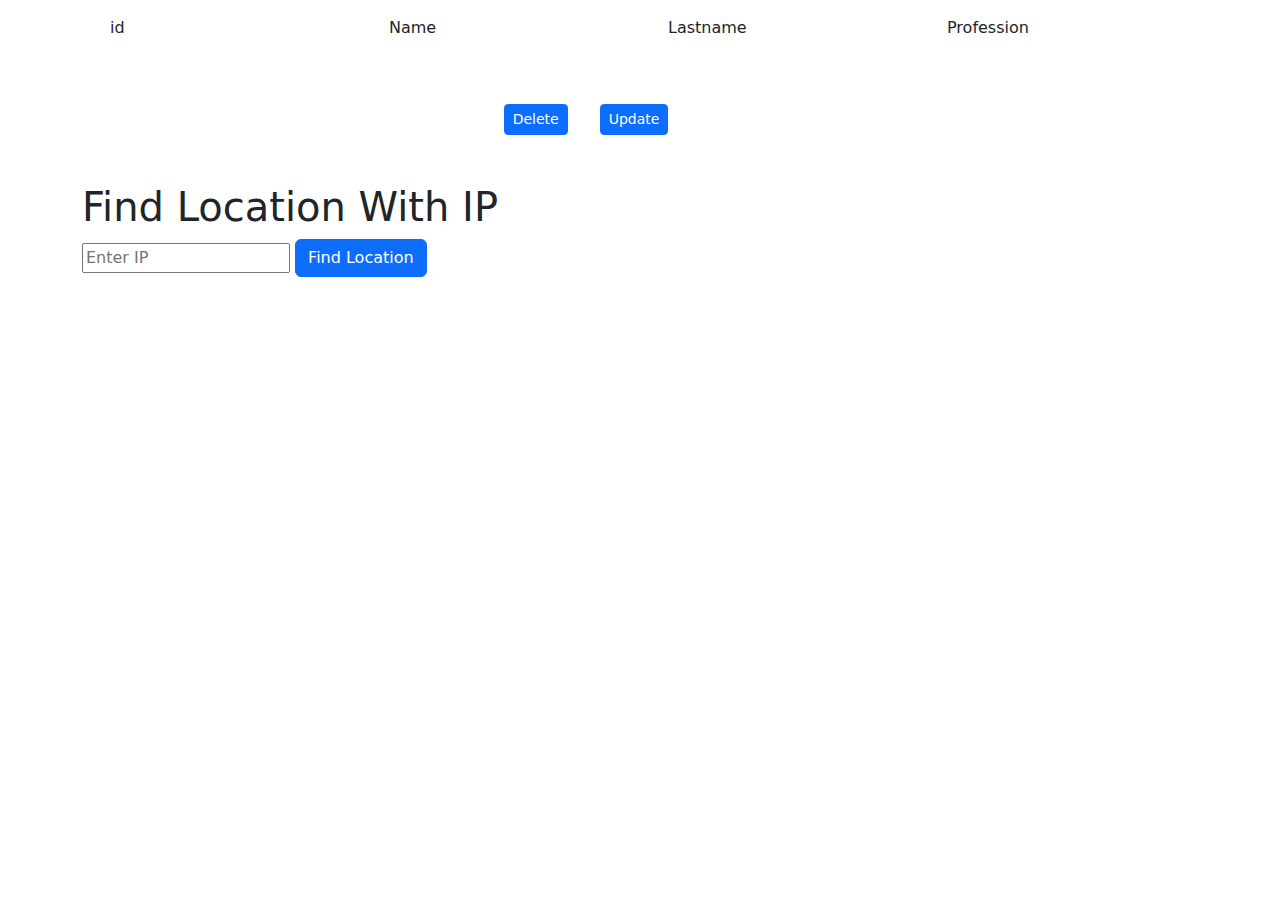
==== commit affc51a6: "location finder" ====
--- a/index.html
+++ b/index.html
@@ -14,7 +14,6 @@
 
   <div class="container d-flex">
     <p class="container m-3">id</p>
-  
     <p class="container m-3">Name</p>
     <p class="container m-3">Lastname</p>
     <p class="container m-3">Profession</p>
@@ -32,11 +31,11 @@
           <button type="button" class="btn-close" data-bs-dismiss="modal" aria-label="Close"></button>
         </div>
         <div class="modal-body">
-            <div class="container-sm">
-                <form action=""  class="d-flex" method="post">
-                  <input type="number" class="m-1" placeholder="Enter ID To Delete">
-                </form>
-            </div>
+          <div class="container-sm">
+            <form action="" class="d-flex" method="post">
+              <input type="number" class="m-1" placeholder="Enter ID To Delete">
+            </form>
+          </div>
         </div>
         <div class="modal-footer">
           <button type="button" class="btn btn-secondary" data-bs-dismiss="modal">
@@ -59,8 +58,9 @@
           <button type="button" class="btn-close" data-bs-dismiss="modal" aria-label="Close"></button>
         </div>
         <div class="modal-body">
+          <h1>New Elm At End id Does not Matter</h1>
           <form action="" class="d-flex flex-column update " method="post">
-            <input type="number" class="m-1" placeholder="Enter ID To Delete">
+            <input type="number" class="m-1" placeholder="Enter ID">
             <input type="text" class="m-1" placeholder="Enter Name">
             <input type="text" class="m-1" placeholder="Enter LastName">
             <input type="text" class="m-1" placeholder="Enter Profession">
@@ -77,10 +77,13 @@
     </div>
   </div>
 
+
+  
+
   <!-- Bootstrap JS -->
   <script src="https://cdn.jsdelivr.net/npm/bootstrap@5.1.3/dist/js/bootstrap.bundle.min.js"></script>
 
- 
+
 
   <div class="container d-flex justify-content-center m-3 p-3">
     <button type="button" class="btn btn-primary btn-sm m-3" data-bs-toggle="modal"
@@ -88,6 +91,18 @@
     <button type="button" class="btn btn-primary btn-sm m-3" data-bs-toggle="modal"
       data-bs-target="#editModal">Update</button>
   </div>
+
+  <div class="container">
+    <div class="row">
+      <div class="col-12">
+        <h1>Find Location With IP</h1>
+          <input class="findip" type="text" placeholder="Enter IP" name="" id="">
+          <button type="button" class="btn btn-primary findLocation">Find Location</button>
+      </div>
+    </div>
+  </div>
+
+
 
   <script src="https://cdn.jsdelivr.net/npm/bootstrap@5.0.2/dist/js/bootstrap.bundle.min.js"
     integrity="sha384-pzjwYb+7pZdy0F5OHiJEmTzhsx0aQk+OHVoWKp8+Kw0TCiStsl4YnUaHbe/KVXcB"
